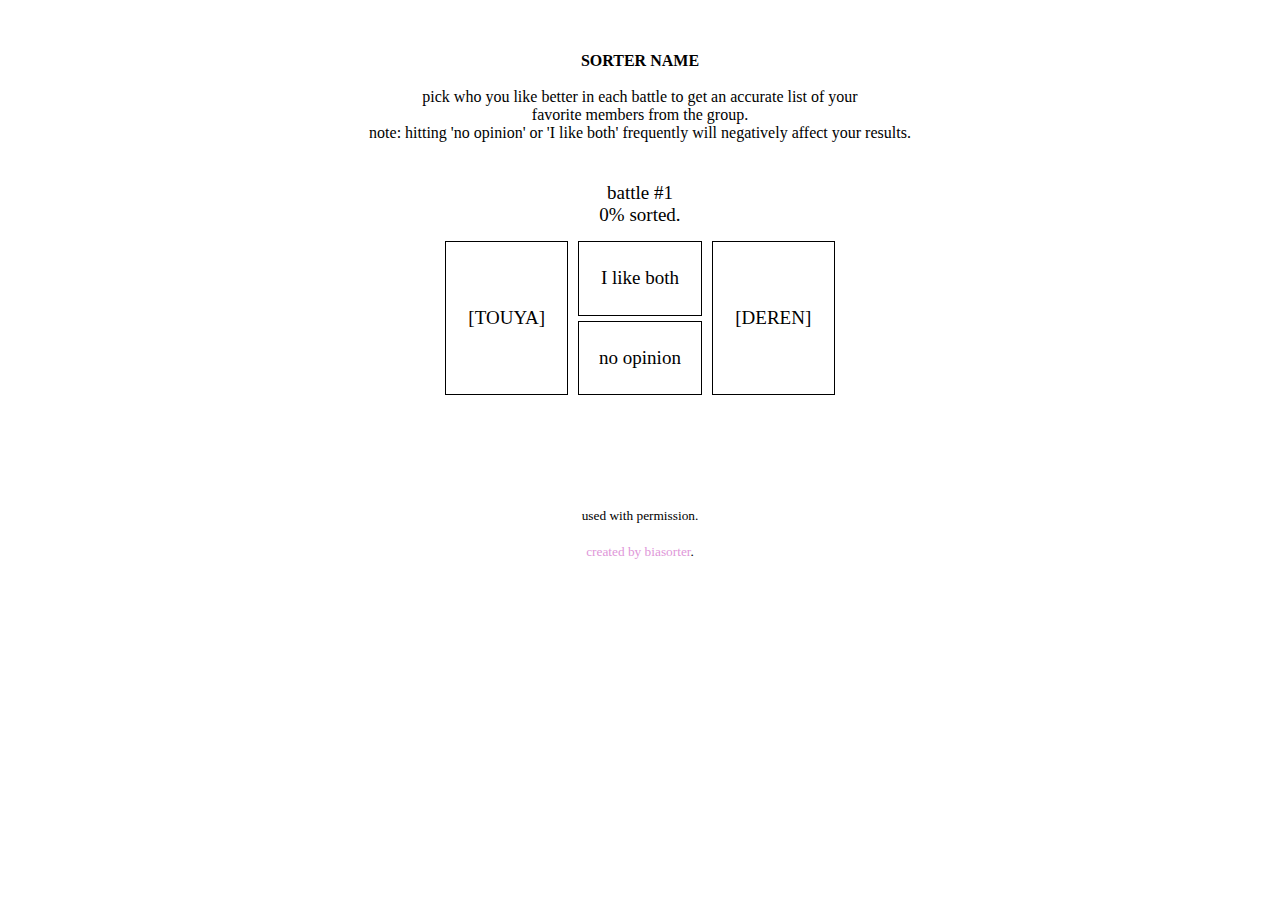
==== sorter/index.html @ 127b34f3 "Create index.html" ====
<!doctype HTML>
<link rel="shortcut icon" href="http://sv.tinypic.com?ref=qq68e9">
<html>
<script type="text/javascript">
<!--
var namMember = new Array(
"ALATUS",
"NICOLETTE CORTENNE",
"ALEXANDREUS 'DRAY' ELLIS",
"ISERIA 'SERI' ESTELLE",
"SILVAN VAN DOTTORE",
"ELYSIA MANDSEY",
"KAZEREIT",
"EDEN CROIX",
"ANDRAS",
"CECILIA 'CYL' VESPER",
"ROCHELLE LE CHOCOLATE",
"GARNET LECLAIR",
"ADRIEN NOCTURNE",
"ELLARIA DESCHAMPS",
"KIERAN VALE",
"RHYS NIKOLAEV",
"MISAKI ASAKURA",
"SHUI",
"HAISE VYNDEINE",
"EVAN NATHANIEL DAWNLIGHT",
"AUTUMN-ROSE CAVALLA",
"LUCIENNA CREED",
"BARON KREISZT",
"EZEKIEL CAELUS",
"HIKARU STRIFE",
"DRAZEN STROZ",
"GILBERT 'GIL' MAELSTROM",
"CALLAN 'CAL' NARZISSE",
"ZINNIA 'ZIN' REGINLEIF",
"ISAIAH 'IZZI' DE CHATEAU",
"MERCEDES 'MERU' WHIMSICOTT",
"THANATOS 'TOAST' EDWELL",
"QUENTIN FAUST",
"YORU KAEDE",
"RYUU KAEDE",
"RIVER LANDEN",
"LUCA SICARD",
"ARTEM DE MARISTELLE",
"VANE ASTEN",
"AVERY HARU",
"CARTER PIERCE",
"RUELE VIDAL",
"CERISE PIRETTE",
"XIAN YE",
"ASHLEIGH PERAGINE",
"MILA STRAUSS",
"LIANA SICARD",
"ASPEN BRIAR",
"LYLE ILYAS",
"LUCIAN YEON (HYUNWOO)",
"YUUTA USUI",
"KISAMI",
"MUI",
"COLTON REIGN",
"JAYDEN GRACE",
"KARENINA ZURICH",
"AIZEN (KOUGA TSURUGI)",
"FUMI OKAZAKI",
"WINTER PARK",
"ESTHER KRONE",
"LEON SERRE",
"SIGFRIED LA SIGNE",
"YUKARI HAKASE",
"AXEL LAURIN",
"NIKOLA CARTIER",
"ILONA ATELIER-GRACE",
"RAVEN XUE",
"ORION ZHU",
"ELLIN STRATH",
"SYLVIANNE 'VIAN' ROSENSTADT",
"CAEL DIXON",
"SARIN IZURI",
"HAYATO SAKURAGI",
"DAIN VASS",
"EUNWOO HAN",
"HAERYEONG SHIN",
"LANDON FROST",
"RHIANNON DAMIR",
"ASTRID FELTH",
"SAE REINACH",
"KYLIAN VAYSSIERE",
"YUZURI HAKASE",
"YUXI LIU",
"AURELIUS FOX",
"HISOKA SHIRAI",
"HAYDEN DAIGREMONT",
"PANDORA VOLIERE",
"CARSON STRATH",
"ELOUAN BLANCHE",
"ALTAIR CELESTINE",
"YULRAN",
"LEIF SONG (MIHA)",
"SELENE QI",
"UKI (ARUQIAN)",
"XIYANG QIN",
"SACHA YOON (JISOO)",
"QIANGWEN SUI",
"[BAE]",
"[SONNY]",
"[TIGHNARI]",
"DAVI",
"RENÉ ST. DELAINE",
"CINDER JOO",
"SEUNGAH YU",
"[SEUNGWOO]",
"[ENHA EXPAT]",
"[TOUYA]",
"[DEREN]",
"REI NISHIKAWA"
);

//*********************************************************

var lstMember = new Array();
var parent = new Array();
var equal = new Array();
var rec = new Array();
var cmp1,cmp2;
var head1,head2;
var nrec;

var numQuestion;
var totalSize;
var finishSize;
var finishFlag;

//The initialization of the variable+++++++++++++++++++++++++++++++++++++++++++++
function initList(){
var n = 0;
var mid;
var i;

//The sequence that you should sort
lstMember[n] = new Array();
for (i=0; i<namMember.length; i++) {
lstMember[n][i] = i;
}
parent[n] = -1;
totalSize = 0;
n++;

for (i=0; i<lstMember.length; i++) {
//And element divides it in two/more than two
//Increase divided sequence of last in first member
if(lstMember[i].length>=2) {
mid = Math.ceil(lstMember[i].length/2);
lstMember[n] = new Array();
lstMember[n] = lstMember[i].slice(0,mid);
totalSize += lstMember[n].length;
parent[n] = i;
n++;
lstMember[n] = new Array();
lstMember[n] = lstMember[i].slice(mid,lstMember[i].length);
totalSize += lstMember[n].length;
parent[n] = i;
n++;
}
}

//Preserve this sequence
for (i=0; i<namMember.length; i++) {
rec[i] = 0;
}
nrec = 0;

//List that keeps your results
//Value of link initial
// Value of link initial
for (i=0; i<=namMember.length; i++) {
equal[i] = -1;
}

cmp1 = lstMember.length-2;
cmp2 = lstMember.length-1;
head1 = 0;
head2 = 0;
numQuestion = 1;
finishSize = 0;
finishFlag = 0;
}

//&#12522;&#12473;&#12488;&#12398;&#12477;&#12540;&#12488;+++++++++++++++++++++++++++++++++++++++++++
//flag&#65306;Don't know characters
// -1&#65306;Chose the left
// 0&#65306;Tie
// 1&#65306;Chose the right
function sortList(flag){
var i;
var str;

//rec preservation
if (flag<0) {
rec[nrec] = lstMember[cmp1][head1];
head1++;
nrec++;
finishSize++;
while (equal[rec[nrec-1]]!=-1) {
rec[nrec] = lstMember[cmp1][head1];
head1++;
nrec++;
finishSize++;
}
}
else if (flag>0) {
rec[nrec] = lstMember[cmp2][head2];
head2++;
nrec++;
finishSize++;
while (equal[rec[nrec-1]]!=-1) {
rec[nrec] = lstMember[cmp2][head2];
head2++;
nrec++;
finishSize++;
}
}
else {
rec[nrec] = lstMember[cmp1][head1];
head1++;
nrec++;
finishSize++;
while (equal[rec[nrec-1]]!=-1) {
rec[nrec] = lstMember[cmp1][head1];
head1++;
nrec++;
finishSize++;
}
equal[rec[nrec-1]] = lstMember[cmp2][head2];
rec[nrec] = lstMember[cmp2][head2];
head2++;
nrec++;
finishSize++;
while (equal[rec[nrec-1]]!=-1) {
rec[nrec] = lstMember[cmp2][head2];
head2++;
nrec++;
finishSize++;
}
}

//Processing after finishing with one list
if (head1<lstMember[cmp1].length && head2==lstMember[cmp2].length) {
//List the remainder of cmp2 copies, list cmp1 copies when finished scanning
while (head1<lstMember[cmp1].length){
rec[nrec] = lstMember[cmp1][head1];
head1++;
nrec++;
finishSize++;
}
}
else if (head1==lstMember[cmp1].length && head2<lstMember[cmp2].length) {
//List the remainder of cmp1 copies, list cmp2 copies when finished scanning
while (head2<lstMember[cmp2].length){
rec[nrec] = lstMember[cmp2][head2];
head2++;
nrec++;
finishSize++;
}
}

//When it arrives at the end of both lists
//Update a pro list
if (head1==lstMember[cmp1].length && head2==lstMember[cmp2].length) {
for (i=0; i<lstMember[cmp1].length+lstMember[cmp2].length; i++) {
lstMember[parent[cmp1]][i] = rec[i];
}
lstMember.pop();
lstMember.pop();
cmp1 = cmp1-2;
cmp2 = cmp2-2;
head1 = 0;
head2 = 0;

//Initialize the rec before performing the new comparison
if (head1==0 && head2==0) {
for (i=0; i<namMember.length; i++) {
rec[i] = 0;
}
nrec = 0;
}
}

if (cmp1<0) {
str = "battle #"+(numQuestion-1)+"<br>"+Math.floor(finishSize*100/totalSize)+"% sorted.";
document.getElementById("battleNumber").innerHTML = str;

showResult();
finishFlag = 1;
}
else {
showImage();
}
}

//The results+++++++++++++++++++++++++++++++++++++++++++++++
//&#38918;&#20301;=Rank/Grade/Position/Standing/Status
//&#21517;&#21069;=Identification term
function showResult() {
var ranking = 1;
var sameRank = 1;
var str = "";
var i;

str += "<table style=\"width:200px; font-size:18px; line-height:120%; margin-left:auto; margin-right:auto; border:1px solid #000; border-collapse:collapse\" align=\"center\">";
str += "<tr><td style=\"color:#ffffff; background-color:#e097d9; text-align:center;\">rank<\/td><td style=\"color:#ffffff; background-color:#e097d9; text-align:center;\">options<\/td><\/tr>";

for (i=0; i<namMember.length; i++) {
str += "<tr><td style=\"border:1px solid #000; text-align:center; padding-right:5px;\">"+ranking+"<\/td><td style=\"border:1px solid #000; padding-left:5px;\">"+namMember[lstMember[0][i]]+"<\/td><\/tr>";
if (i<namMember.length-1) {
if (equal[lstMember[0][i]]==lstMember[0][i+1]) {
sameRank++;
} else {
ranking += sameRank;
sameRank = 1;
}
}
}
str += "<\/table>";

document.getElementById("resultField").innerHTML = str;
}

//Indicates two elements to compare+++++++++++++++++++++++++++++++++++
function showImage() {
var str0 = "battle #"+numQuestion+"<br>"+Math.floor(finishSize*100/totalSize)+"% sorted.";
var str1 = ""+toNameFace(lstMember[cmp1][head1]);
var str2 = ""+toNameFace(lstMember[cmp2][head2]);

document.getElementById("battleNumber").innerHTML = str0;
document.getElementById("leftField").innerHTML = str1;
document.getElementById("rightField").innerHTML = str2;

numQuestion++;
}

//Convert numeric value into a name (emoticon)+++++++++++++++++++++++++++++++
function toNameFace(n){
var str = namMember[n];
return str;
}
//-->
</script>
<style type="text/css">
<!--
#mainTable{
font-size: 19px;
font-family: 'Times New Roman', serif;
text-align: center;
vertical-align: middle;
width: 410px;
margin-left: auto;
margin-right: auto;
border-collapse: separate;
border-spacing: 10px 5px;
}
#leftField{
width: 120px;
height: 150px;
border: 1px solid #000;
cursor: pointer;
}
#rightField{
width: 120px;
height: 150px;
border: 1px solid #000;
cursor: pointer;
}
.middleField{
width: 120px;
height: 70px;
border: 1px solid #000;
cursor: pointer;
}
a{
color: #e097d9;
text-decoration : none;
}
a:hover{
color: #8f8f8f;
}
body {
width: 600px;
margin: 0 auto;
font-family: 'Times New Roman', erif;
}
-->
</style>

<script src="http://assets.tumblr.com/assets/scripts/tumblelog.js?_v=a9e2d0b0ade5958a1a2a936adf448061"></script>
<meta http-equiv="x-dns-prefetch-control" content="off"/>
</head>
<link href='http://fonts.googleapis.com/css?family=Josefin+Slab:600' rel='stylesheet' type='text/css'>
<body text="#000000" bgcolor="#ffffff" link="#e097d9" vlink="#e097d9" alink="#79a2c9">

<p class="instructions">
<center><br /><br />
<b>SORTER NAME</b><br /><br>pick who you like better in each battle to get an accurate list of your<br />favorite members from the group.<br />note: hitting 'no opinion' or 'I like both' frequently will negatively affect your results.<br /><br /></center>

</p>

<table id="mainTable" align="center">
<tbody><tr>
<td id="battleNumber" colspan="3" style="padding-bottom: 10px;" style="text-align:center;"><b>battle #1<br>0% sorted.</b></td>
</tr>
<tr>
<td id="leftField" onclick="if(finishFlag==0) sortList(-1);" rowspan="2" style="text-align:center;"></td>
<td class="middleField" onclick="if(finishFlag==0) sortList(0);" style="text-align:center;">
I like both
</td>
<td id="rightField" onclick="if(finishFlag==0) sortList(1);" rowspan="2"style="text-align:center;"></td>
</tr>
<tr>
<td class="middleField" onclick="if(finishFlag==0) sortList(0);"style="text-align:center;">
no opinion
</td>
</tr>
</tbody></table>
<br><br>
<div id="resultField" style="text-align: center;">
<br>
</div>
<script type="text/javascript">
<!--
initList();
showImage();
//-->

</script>
<p class="other">
<center><small><br /><br />used with permission.<br /><br/><a href="http://biasorter.tumblr.com/">created by biasorter</a>.
</small></center></small>
</p>
</body>
</html>
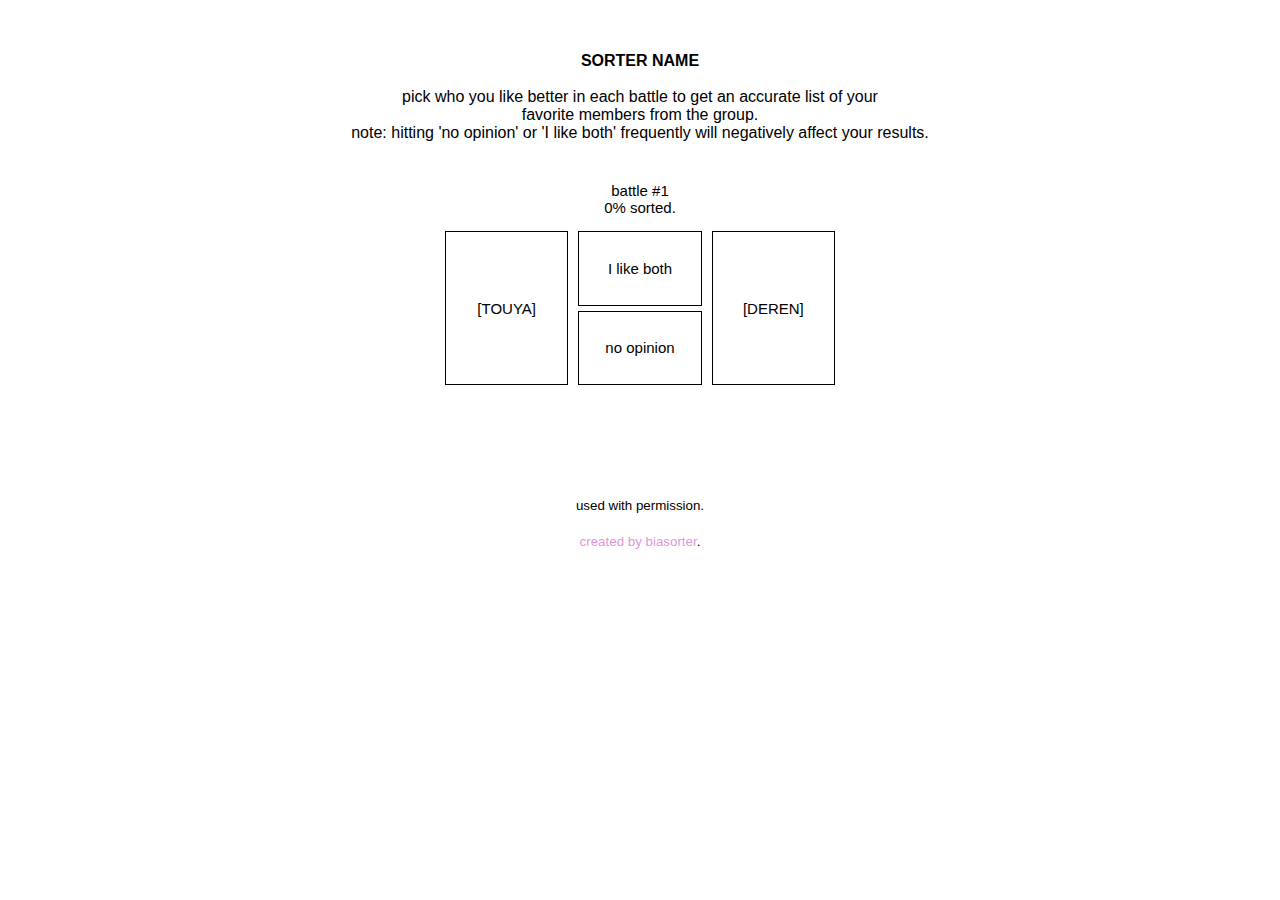
==== commit 32c8cded: "Update index.html" ====
--- a/sorter/index.html
+++ b/sorter/index.html
@@ -348,8 +348,8 @@
 <style type="text/css">
 <!--
 #mainTable{
-font-size: 19px;
-font-family: 'Times New Roman', serif;
+font-size: 15px;
+font-family: sans-serif;
 text-align: center;
 vertical-align: middle;
 width: 410px;
@@ -386,7 +386,7 @@
 body {
 width: 600px;
 margin: 0 auto;
-font-family: 'Times New Roman', erif;
+font-family: sans-serif;
 }
 -->
 </style>
